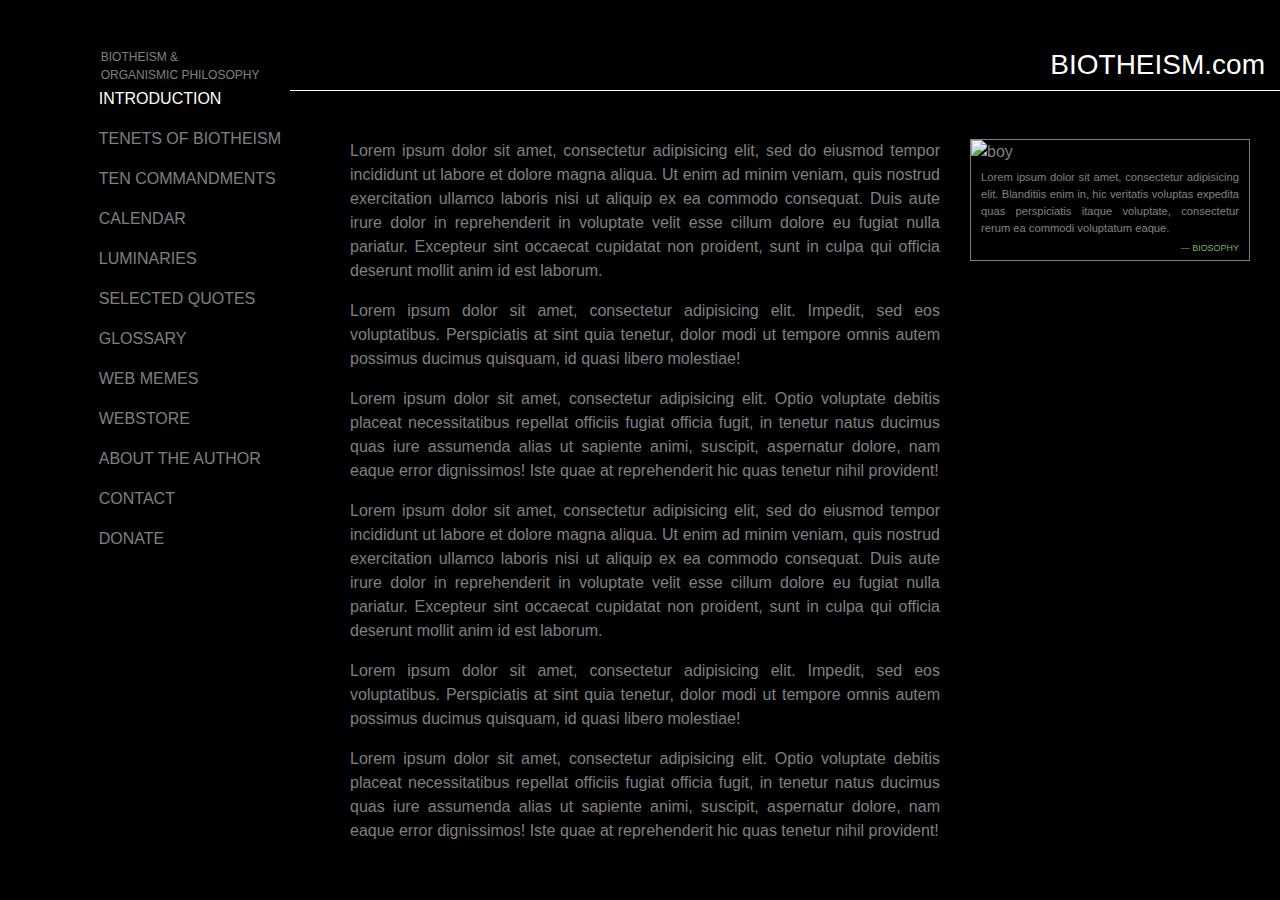
==== index.html @ eb39eb8d "adding my files to my repository" ====
<!DOCTYPE html>
<html lang="en">

<head>
  <!-- Required meta tags -->
  <meta charset="utf-8">
  <meta name="viewport" content="width=device-width, initial-scale=1, shrink-to-fit=no">
  <link rel="shortcut icon" href="https://i.lensdump.com/i/Wda7fF.th.jpg" type="image/jpg">
  <!-- Bootstrap CSS -->
  <link rel="stylesheet" href="https://stackpath.bootstrapcdn.com/bootstrap/4.3.1/css/bootstrap.min.css" integrity="sha384-ggOyR0iXCbMQv3Xipma34MD+dH/1fQ784/j6cY/iJTQUOhcWr7x9JvoRxT2MZw1T" crossorigin="anonymous">

  <link rel="stylesheet" href="css/main.css">

  <title>BIOTHEISM</title>
</head>

<body>
  <div class="container-fluid">
    <div class="row">
      <aside class="col-md-4 col-lg-3 navbar-container" style="background-color: #000000">
        <nav class="navbar navbar-expand-md navbar-dark">
          <a class="navbar-brand" href="#"><img src="https://i.lensdump.com/i/WdaH03.th.png" alt=""></a>
          <button class="navbar-toggler" type="button" data-toggle="collapse" data-target="#navbar" aria-controls="navbarSupportedContent" aria-expanded="false" aria-label="Toggle navigation">
            <span class="navbar-toggler-icon"></span>
          </button>
          <div class="collapse navbar-collapse" id="navbar">

            <!-- Вертикальное меню -->
            <ul class="navbar-nav">
              <p>
                biotheism &<br> organismic philosophy
              </p>

              <li class="nav-item active">
                <a class="nav-link" href="introduction.html">introduction</a>
              </li>
              <li class="nav-item">
                <a class="nav-link" href="tenets.html">tenets of biotheism</a>
              </li>
              <li class="nav-item">
                <a class="nav-link" href="ten_commandments.html">ten commandments</a>
              </li>
              <li class="nav-item">
                <a class="nav-link" href="calendar.html">calendar</a>
              </li>
              <li class="nav-item">
                <a class="nav-link" href="luminaries.html">luminaries</a>
              </li>
              <li class="nav-item">
                <a class="nav-link" href="selected_quotes.html">selected quotes</a>
              </li>
              <li class="nav-item">
                <a class="nav-link" href="glossary.html">glossary</a>
              </li>
              <li class="nav-item">
                <a class="nav-link" href="web_memes.html">web memes</a>
              </li>
              <li class="nav-item">
                <a class="nav-link" href="webstore.html">webstore</a>
              </li>
              <li class="nav-item">
                <a class="nav-link" href="author.html">about the author</a>
              </li>
              <li class="nav-item">
                <a class="nav-link" href="contact.html">contact</a>
              </li>
              <li class="nav-item">
                <a class="nav-link" href="donate.html">donate</a>
              </li>
            </ul>
          </div>
        </nav>
      </aside>

      <main class="col-md-8 col-lg-9 content-container" style="background-color: #000000">
        <h1 class="h3 text-right"><span>biotheism</span>.com</h1>
        <hr class="">

        <section>
          <!-- <div class="row"> -->
          <div class="d-flex flex-wrap">

            <div class="pic order-lg-2 col-lg-4">
              <div class="wrapper">
                <img src="https://i.lensdump.com/i/WdMEXb.png" alt="boy">
                <blockquote class="">
                  Lorem ipsum dolor sit amet, consectetur adipisicing elit. Blanditiis enim in, hic veritatis voluptas expedita quas perspiciatis itaque voluptate, consectetur rerum ea commodi voluptatum eaque.
                  <footer class="blockquote-footer" style="color: #7FB162;">biosophy</footer>
              </div>
            </div>

            <div class="text order-lg-1 col-lg-8">
              <p>Lorem ipsum dolor sit amet, consectetur adipisicing elit, sed do eiusmod tempor incididunt ut labore et dolore magna aliqua. Ut enim ad minim veniam, quis
              nostrud exercitation ullamco laboris nisi ut aliquip ex ea commodo consequat. Duis aute irure dolor in reprehenderit in voluptate velit esse cillum dolore eu fugiat nulla pariatur. Excepteur sint occaecat cupidatat non proident, sunt
              in culpa qui officia deserunt mollit anim id est laborum.</p>
              <p>Lorem ipsum dolor sit amet, consectetur adipisicing elit. Impedit, sed eos voluptatibus. Perspiciatis at sint quia tenetur, dolor modi ut tempore omnis autem possimus ducimus quisquam, id quasi libero molestiae!</p>
              <p>Lorem ipsum dolor sit amet, consectetur adipisicing elit. Optio voluptate debitis placeat necessitatibus repellat officiis fugiat officia fugit, in tenetur natus ducimus quas iure assumenda alias ut sapiente animi, suscipit, aspernatur dolore, nam eaque error dignissimos! Iste quae at reprehenderit hic quas tenetur nihil provident!</p>
              <p>Lorem ipsum dolor sit amet, consectetur adipisicing elit, sed do eiusmod tempor incididunt ut labore et dolore magna aliqua. Ut enim ad minim veniam, quis
              nostrud exercitation ullamco laboris nisi ut aliquip ex ea commodo consequat. Duis aute irure dolor in reprehenderit in voluptate velit esse cillum dolore eu fugiat nulla pariatur. Excepteur sint occaecat cupidatat non proident, sunt
              in culpa qui officia deserunt mollit anim id est laborum.</p>
              <p>Lorem ipsum dolor sit amet, consectetur adipisicing elit. Impedit, sed eos voluptatibus. Perspiciatis at sint quia tenetur, dolor modi ut tempore omnis autem possimus ducimus quisquam, id quasi libero molestiae!</p>
              <p>Lorem ipsum dolor sit amet, consectetur adipisicing elit. Optio voluptate debitis placeat necessitatibus repellat officiis fugiat officia fugit, in tenetur natus ducimus quas iure assumenda alias ut sapiente animi, suscipit, aspernatur dolore, nam eaque error dignissimos! Iste quae at reprehenderit hic quas tenetur nihil provident!</p>
            </div>
          </div>

        </section>
      </main>
    </div>
  </div>

  <!-- Optional JavaScript -->
  <!-- jQuery first, then Popper.js, then Bootstrap JS -->
  <script src="https://code.jquery.com/jquery-3.3.1.slim.min.js" integrity="sha384-q8i/X+965DzO0rT7abK41JStQIAqVgRVzpbzo5smXKp4YfRvH+8abtTE1Pi6jizo" crossorigin="anonymous"></script>
  <script src="https://cdnjs.cloudflare.com/ajax/libs/popper.js/1.14.7/umd/popper.min.js" integrity="sha384-UO2eT0CpHqdSJQ6hJty5KVphtPhzWj9WO1clHTMGa3JDZwrnQq4sF86dIHNDz0W1" crossorigin="anonymous"></script>
  <script src="https://stackpath.bootstrapcdn.com/bootstrap/4.3.1/js/bootstrap.min.js" integrity="sha384-JjSmVgyd0p3pXB1rRibZUAYoIIy6OrQ6VrjIEaFf/nJGzIxFDsf4x0xIM+B07jRM" crossorigin="anonymous"></script>
  <!-- <script src="js/my.js"></script> -->
</body>

</html>
---- css/main.css ----
*{
  box-sizing: border-box;
  margin: 0;
  padding: 0;
  font-family: 'Open Sans', sans-serif;
  color: rgba(255,255,255,.5);
}

.navbar-brand img {
  height: 50px;
  margin-right: 1rem;
}

ul {
  text-transform: uppercase;
}

ul > p{
  margin-bottom: -5px;
  font-size: 12px;
}

hr {
  margin: 0 -45px 20px;
  border-top: 1px solid #ffffff;
}

h1, h1 span {
  color: #ffffff;
}

h1 span {
  text-transform: uppercase;
}

div .text {
  text-align: justify;
}

div .pic .wrapper {
  border: solid 1px;
  margin-bottom: 10px;
}

div .pic img {
  width: 100%;
}

blockquote {
  padding: 5px 10px;
  margin-bottom: 0;
  font-size: 0.7em;
  text-align: justify;
}

blockquote footer {
  text-align: right;
  /* color: #7FB162; */
  text-transform: uppercase;
  margin-top: 5px;
}

@media (min-width: 768px) {
  .navbar-container {
    position: sticky;
    top: 0;
    overflow-y: auto;
    height: 100vh;
  }

  .navbar-container .navbar {
    align-items: flex-end;
    justify-content: flex-start;
    flex-wrap: nowrap;
    flex-direction: column;
    height: 100%;
  }

  .navbar-container .navbar-collapse {
    align-items: flex-start;
  }

  .navbar-container .nav {
    flex-direction: column;
    flex-wrap: nowrap;
  }

  .navbar-container .navbar-nav {
    flex-direction: column !important;
  }

  .navbar-brand img {
    height: 100%;
  }

  ul > p{
    padding-left: 10px;
  }

  h1 {
    margin-top: 3rem!important;
  }

  hr {
    margin-bottom: 3rem!important;
  }
}
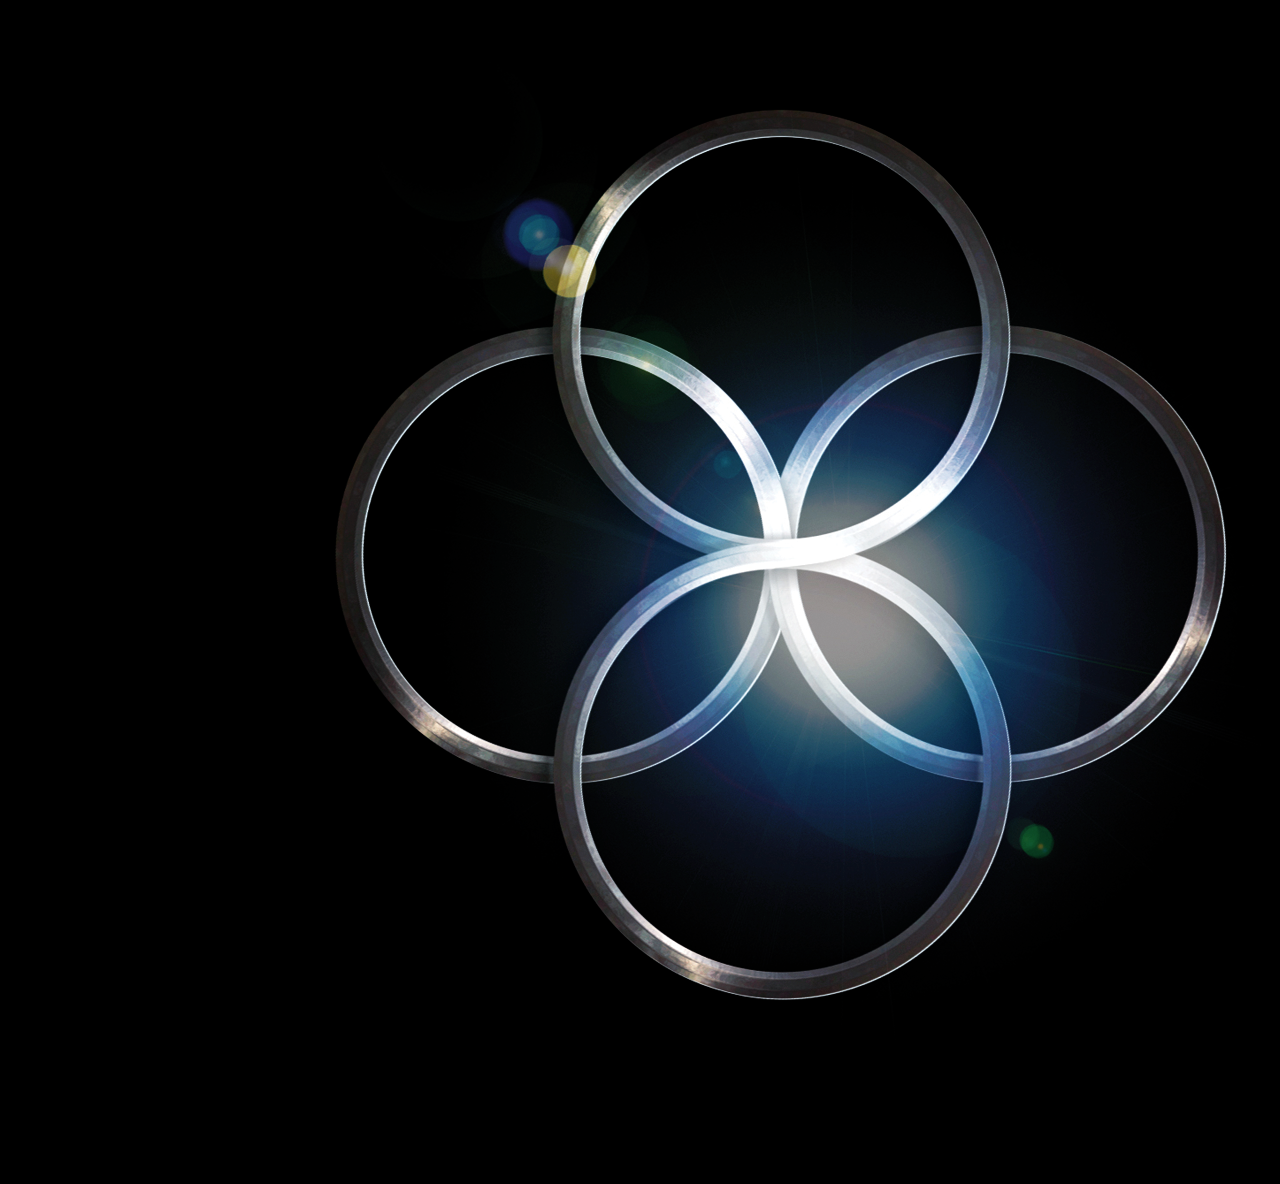
==== commit 18e6131a: "changes in blockquote font, put link on logo, put alt for logo" ====
--- a/index.html
+++ b/index.html
@@ -15,97 +15,15 @@
 </head>
 
 <body>
-  <div class="container-fluid">
-    <div class="row">
-      <aside class="col-md-4 col-lg-3 navbar-container" style="background-color: #000000">
-        <nav class="navbar navbar-expand-md navbar-dark">
-          <a class="navbar-brand" href="#"><img src="https://i.lensdump.com/i/WdaH03.th.png" alt=""></a>
-          <button class="navbar-toggler" type="button" data-toggle="collapse" data-target="#navbar" aria-controls="navbarSupportedContent" aria-expanded="false" aria-label="Toggle navigation">
-            <span class="navbar-toggler-icon"></span>
-          </button>
-          <div class="collapse navbar-collapse" id="navbar">
-
-            <!-- Вертикальное меню -->
-            <ul class="navbar-nav">
-              <p>
-                biotheism &<br> organismic philosophy
-              </p>
-
-              <li class="nav-item active">
-                <a class="nav-link" href="introduction.html">introduction</a>
-              </li>
-              <li class="nav-item">
-                <a class="nav-link" href="tenets.html">tenets of biotheism</a>
-              </li>
-              <li class="nav-item">
-                <a class="nav-link" href="ten_commandments.html">ten commandments</a>
-              </li>
-              <li class="nav-item">
-                <a class="nav-link" href="calendar.html">calendar</a>
-              </li>
-              <li class="nav-item">
-                <a class="nav-link" href="luminaries.html">luminaries</a>
-              </li>
-              <li class="nav-item">
-                <a class="nav-link" href="selected_quotes.html">selected quotes</a>
-              </li>
-              <li class="nav-item">
-                <a class="nav-link" href="glossary.html">glossary</a>
-              </li>
-              <li class="nav-item">
-                <a class="nav-link" href="web_memes.html">web memes</a>
-              </li>
-              <li class="nav-item">
-                <a class="nav-link" href="webstore.html">webstore</a>
-              </li>
-              <li class="nav-item">
-                <a class="nav-link" href="author.html">about the author</a>
-              </li>
-              <li class="nav-item">
-                <a class="nav-link" href="contact.html">contact</a>
-              </li>
-              <li class="nav-item">
-                <a class="nav-link" href="donate.html">donate</a>
-              </li>
-            </ul>
-          </div>
-        </nav>
-      </aside>
-
+  <div class="container-fluid" style="background-color: #000000">
+    <!-- <div class="row">
       <main class="col-md-8 col-lg-9 content-container" style="background-color: #000000">
-        <h1 class="h3 text-right"><span>biotheism</span>.com</h1>
-        <hr class="">
-
-        <section>
-          <!-- <div class="row"> -->
-          <div class="d-flex flex-wrap">
-
-            <div class="pic order-lg-2 col-lg-4">
-              <div class="wrapper">
-                <img src="https://i.lensdump.com/i/WdMEXb.png" alt="boy">
-                <blockquote class="">
-                  Lorem ipsum dolor sit amet, consectetur adipisicing elit. Blanditiis enim in, hic veritatis voluptas expedita quas perspiciatis itaque voluptate, consectetur rerum ea commodi voluptatum eaque.
-                  <footer class="blockquote-footer" style="color: #7FB162;">biosophy</footer>
-              </div>
-            </div>
-
-            <div class="text order-lg-1 col-lg-8">
-              <p>Lorem ipsum dolor sit amet, consectetur adipisicing elit, sed do eiusmod tempor incididunt ut labore et dolore magna aliqua. Ut enim ad minim veniam, quis
-              nostrud exercitation ullamco laboris nisi ut aliquip ex ea commodo consequat. Duis aute irure dolor in reprehenderit in voluptate velit esse cillum dolore eu fugiat nulla pariatur. Excepteur sint occaecat cupidatat non proident, sunt
-              in culpa qui officia deserunt mollit anim id est laborum.</p>
-              <p>Lorem ipsum dolor sit amet, consectetur adipisicing elit. Impedit, sed eos voluptatibus. Perspiciatis at sint quia tenetur, dolor modi ut tempore omnis autem possimus ducimus quisquam, id quasi libero molestiae!</p>
-              <p>Lorem ipsum dolor sit amet, consectetur adipisicing elit. Optio voluptate debitis placeat necessitatibus repellat officiis fugiat officia fugit, in tenetur natus ducimus quas iure assumenda alias ut sapiente animi, suscipit, aspernatur dolore, nam eaque error dignissimos! Iste quae at reprehenderit hic quas tenetur nihil provident!</p>
-              <p>Lorem ipsum dolor sit amet, consectetur adipisicing elit, sed do eiusmod tempor incididunt ut labore et dolore magna aliqua. Ut enim ad minim veniam, quis
-              nostrud exercitation ullamco laboris nisi ut aliquip ex ea commodo consequat. Duis aute irure dolor in reprehenderit in voluptate velit esse cillum dolore eu fugiat nulla pariatur. Excepteur sint occaecat cupidatat non proident, sunt
-              in culpa qui officia deserunt mollit anim id est laborum.</p>
-              <p>Lorem ipsum dolor sit amet, consectetur adipisicing elit. Impedit, sed eos voluptatibus. Perspiciatis at sint quia tenetur, dolor modi ut tempore omnis autem possimus ducimus quisquam, id quasi libero molestiae!</p>
-              <p>Lorem ipsum dolor sit amet, consectetur adipisicing elit. Optio voluptate debitis placeat necessitatibus repellat officiis fugiat officia fugit, in tenetur natus ducimus quas iure assumenda alias ut sapiente animi, suscipit, aspernatur dolore, nam eaque error dignissimos! Iste quae at reprehenderit hic quas tenetur nihil provident!</p>
-            </div>
-          </div>
-
-        </section>
+        <img src="img/Logo.png" alt="logo">
       </main>
-    </div>
+    </div> -->
+    <main class="content-container" style="background-color: #000000">
+      <img src="img/Logo.png" alt="logo">
+    </main>
   </div>
 
   <!-- Optional JavaScript -->
--- a/css/main.css
+++ b/css/main.css
@@ -21,7 +21,7 @@
 }
 
 hr {
-  margin: 0 -45px 20px;
+  margin: 0 -15px 20px -45px;
   border-top: 1px solid #ffffff;
 }
 
@@ -49,7 +49,7 @@
 blockquote {
   padding: 5px 10px;
   margin-bottom: 0;
-  font-size: 0.7em;
+  /* font-size: 0.7em; */
   text-align: justify;
 }
 
@@ -105,3 +105,9 @@
     margin-bottom: 3rem!important;
   }
 }
+
+html, body {
+  height: 100%;
+  width: 100%;
+  background-color: black;
+}
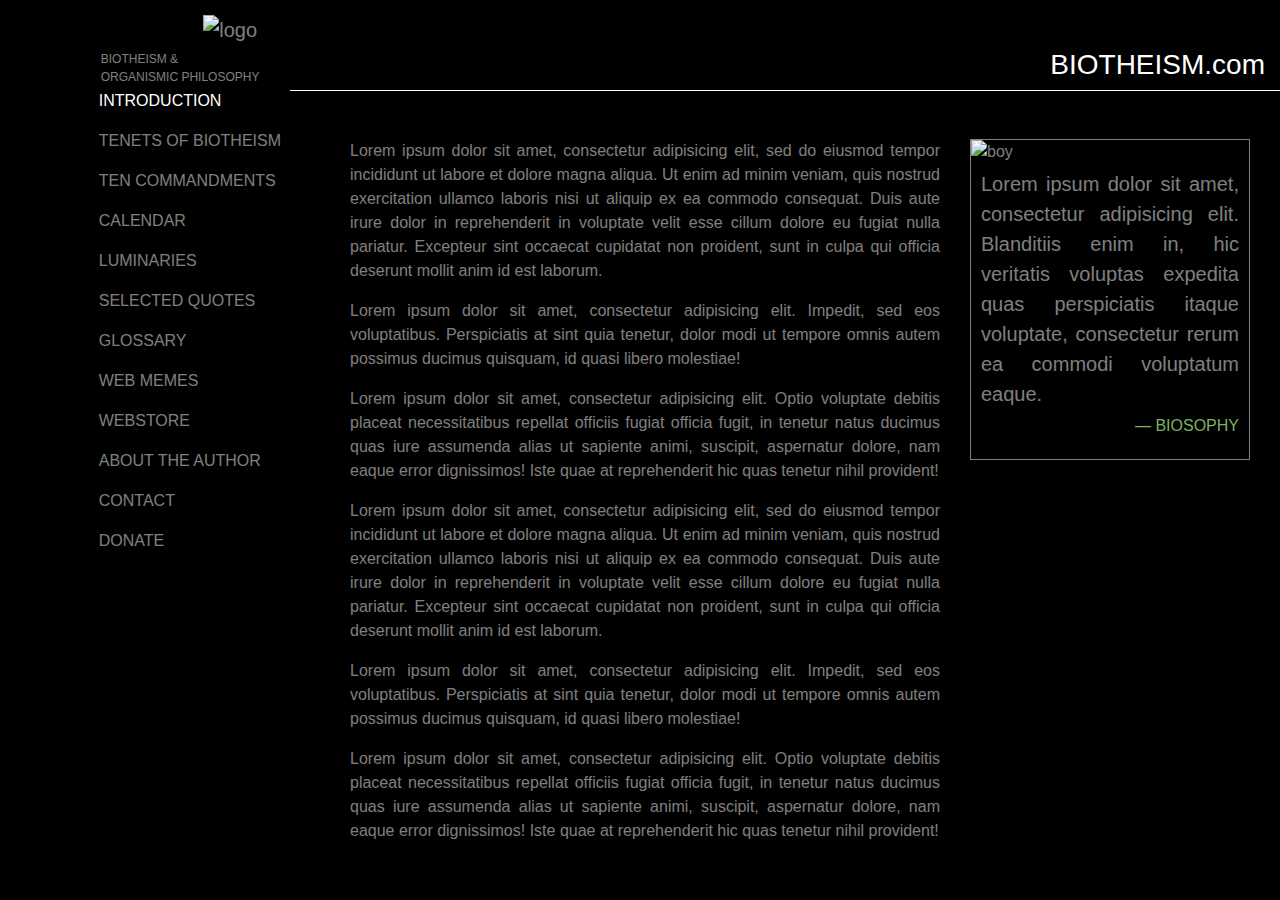
==== commit 155febc9: "index was changed" ====
--- a/index.html
+++ b/index.html
@@ -15,15 +15,97 @@
 </head>
 
 <body>
-  <div class="container-fluid" style="background-color: #000000">
-    <!-- <div class="row">
+  <div class="container-fluid">
+    <div class="row">
+      <aside class="col-md-4 col-lg-3 navbar-container" style="background-color: #000000">
+        <nav class="navbar navbar-expand-md navbar-dark">
+          <a class="navbar-brand" href="http://biotheism.com"><img src="https://i.lensdump.com/i/WdaH03.th.png" alt="logo"></a>
+          <button class="navbar-toggler" type="button" data-toggle="collapse" data-target="#navbar" aria-controls="navbarSupportedContent" aria-expanded="false" aria-label="Toggle navigation">
+            <span class="navbar-toggler-icon"></span>
+          </button>
+          <div class="collapse navbar-collapse" id="navbar">
+
+            <!-- Вертикальное меню -->
+            <ul class="navbar-nav">
+              <p>
+                biotheism &<br> organismic philosophy
+              </p>
+
+              <li class="nav-item active">
+                <a class="nav-link" href="introduction.html">introduction</a>
+              </li>
+              <li class="nav-item">
+                <a class="nav-link" href="tenets.html">tenets of biotheism</a>
+              </li>
+              <li class="nav-item">
+                <a class="nav-link" href="ten_commandments.html">ten commandments</a>
+              </li>
+              <li class="nav-item">
+                <a class="nav-link" href="calendar.html">calendar</a>
+              </li>
+              <li class="nav-item">
+                <a class="nav-link" href="luminaries.html">luminaries</a>
+              </li>
+              <li class="nav-item">
+                <a class="nav-link" href="selected_quotes.html">selected quotes</a>
+              </li>
+              <li class="nav-item">
+                <a class="nav-link" href="glossary.html">glossary</a>
+              </li>
+              <li class="nav-item">
+                <a class="nav-link" href="web_memes.html">web memes</a>
+              </li>
+              <li class="nav-item">
+                <a class="nav-link" href="webstore.html">webstore</a>
+              </li>
+              <li class="nav-item">
+                <a class="nav-link" href="author.html">about the author</a>
+              </li>
+              <li class="nav-item">
+                <a class="nav-link" href="contact.html">contact</a>
+              </li>
+              <li class="nav-item">
+                <a class="nav-link" href="donate.html">donate</a>
+              </li>
+            </ul>
+          </div>
+        </nav>
+      </aside>
+
       <main class="col-md-8 col-lg-9 content-container" style="background-color: #000000">
-        <img src="img/Logo.png" alt="logo">
+        <h1 class="h3 text-right"><span>biotheism</span>.com</h1>
+        <hr class="">
+
+        <section>
+          <!-- <div class="row"> -->
+          <div class="d-flex flex-wrap">
+
+            <div class="pic order-lg-2 col-lg-4">
+              <div class="wrapper">
+                <img src="https://i.lensdump.com/i/WdMEXb.png" alt="boy">
+                <blockquote class="blockquote">
+                  Lorem ipsum dolor sit amet, consectetur adipisicing elit. Blanditiis enim in, hic veritatis voluptas expedita quas perspiciatis itaque voluptate, consectetur rerum ea commodi voluptatum eaque.
+                  <footer class="blockquote-footer" style="color: #7FB162;">biosophy</footer>
+              </div>
+            </div>
+
+            <div class="text order-lg-1 col-lg-8">
+              <p>Lorem ipsum dolor sit amet, consectetur adipisicing elit, sed do eiusmod tempor incididunt ut labore et dolore magna aliqua. Ut enim ad minim veniam, quis
+              nostrud exercitation ullamco laboris nisi ut aliquip ex ea commodo consequat. Duis aute irure dolor in reprehenderit in voluptate velit esse cillum dolore eu fugiat nulla pariatur. Excepteur sint occaecat cupidatat non proident, sunt
+              in culpa qui officia deserunt mollit anim id est laborum.</p>
+              <p>Lorem ipsum dolor sit amet, consectetur adipisicing elit. Impedit, sed eos voluptatibus. Perspiciatis at sint quia tenetur, dolor modi ut tempore omnis autem possimus ducimus quisquam, id quasi libero molestiae!</p>
+              <p>Lorem ipsum dolor sit amet, consectetur adipisicing elit. Optio voluptate debitis placeat necessitatibus repellat officiis fugiat officia fugit, in tenetur natus ducimus quas iure assumenda alias ut sapiente animi, suscipit, aspernatur dolore, nam eaque error dignissimos! Iste quae at reprehenderit hic quas tenetur nihil provident!</p>
+              <p>Lorem ipsum dolor sit amet, consectetur adipisicing elit, sed do eiusmod tempor incididunt ut labore et dolore magna aliqua. Ut enim ad minim veniam, quis
+              nostrud exercitation ullamco laboris nisi ut aliquip ex ea commodo consequat. Duis aute irure dolor in reprehenderit in voluptate velit esse cillum dolore eu fugiat nulla pariatur. Excepteur sint occaecat cupidatat non proident, sunt
+              in culpa qui officia deserunt mollit anim id est laborum.</p>
+              <p>Lorem ipsum dolor sit amet, consectetur adipisicing elit. Impedit, sed eos voluptatibus. Perspiciatis at sint quia tenetur, dolor modi ut tempore omnis autem possimus ducimus quisquam, id quasi libero molestiae!</p>
+              <p>Lorem ipsum dolor sit amet, consectetur adipisicing elit. Optio voluptate debitis placeat necessitatibus repellat officiis fugiat officia fugit, in tenetur natus ducimus quas iure assumenda alias ut sapiente animi, suscipit, aspernatur dolore, nam eaque error dignissimos! Iste quae at reprehenderit hic quas tenetur nihil provident!</p>
+            </div>
+          </div>
+
+        </section>
       </main>
-    </div> -->
-    <main class="content-container" style="background-color: #000000">
-      <img src="img/Logo.png" alt="logo">
-    </main>
+    </div>
   </div>
 
   <!-- Optional JavaScript -->
--- a/css/main.css
+++ b/css/main.css
@@ -1,9 +1,9 @@
-*{
+* {
   box-sizing: border-box;
   margin: 0;
   padding: 0;
   font-family: 'Open Sans', sans-serif;
-  color: rgba(255,255,255,.5);
+  color: rgba(255, 255, 255, .5);
 }
 
 .navbar-brand img {
@@ -15,7 +15,7 @@
   text-transform: uppercase;
 }
 
-ul > p{
+ul>p {
   margin-bottom: -5px;
   font-size: 12px;
 }
@@ -60,6 +60,37 @@
   margin-top: 5px;
 }
 
+/* `````glossary````` */
+.text-glossary-header::after {
+  display: block;
+  text-align: center;
+  content: "*****";
+  letter-spacing: 1.5em;
+  margin: 0.2em auto 0.4em;
+}
+
+.text-glossary-main span {
+  color: #ffffff;
+}
+
+.alphabet a {
+  color: rgba(255, 255, 255, .5);
+  text-transform: uppercase;
+}
+
+.alphabet a.act {
+  color: #ffffff;
+}
+
+.alphabet a:hover {
+  color: rgba(255, 255, 255, 0.8);
+}
+
+.alphabet a:active {
+  color: rgba(255, 255, 255, 1);
+}
+
+
 @media (min-width: 768px) {
   .navbar-container {
     position: sticky;
@@ -93,16 +124,16 @@
     height: 100%;
   }
 
-  ul > p{
+  ul>p {
     padding-left: 10px;
   }
 
   h1 {
-    margin-top: 3rem!important;
+    margin-top: 3rem !important;
   }
 
   hr {
-    margin-bottom: 3rem!important;
+    margin-bottom: 3rem !important;
   }
 }
 
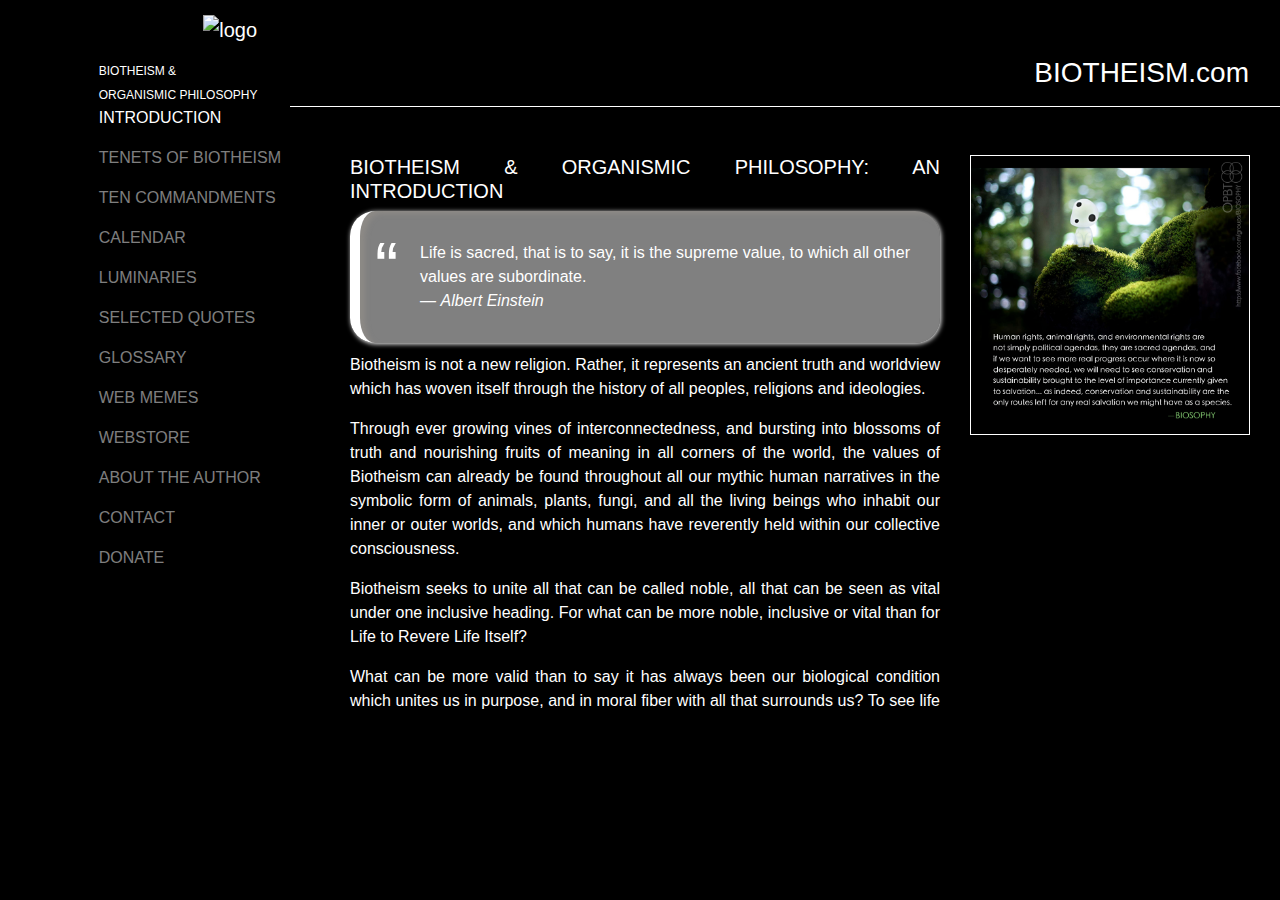
==== commit fd16b700: "added information on index and glossary, added link on header, changed menu fist row" ====
--- a/index.html
+++ b/index.html
@@ -19,7 +19,7 @@
     <div class="row">
       <aside class="col-md-4 col-lg-3 navbar-container" style="background-color: #000000">
         <nav class="navbar navbar-expand-md navbar-dark">
-          <a class="navbar-brand" href="http://biotheism.com"><img src="https://i.lensdump.com/i/WdaH03.th.png" alt="logo"></a>
+          <a class="navbar-brand" href="index.html"><img src="https://i.lensdump.com/i/WdaH03.th.png" alt="logo"></a>
           <button class="navbar-toggler" type="button" data-toggle="collapse" data-target="#navbar" aria-controls="navbarSupportedContent" aria-expanded="false" aria-label="Toggle navigation">
             <span class="navbar-toggler-icon"></span>
           </button>
@@ -27,12 +27,8 @@
 
             <!-- Вертикальное меню -->
             <ul class="navbar-nav">
-              <p>
-                biotheism &<br> organismic philosophy
-              </p>
-
               <li class="nav-item active">
-                <a class="nav-link" href="introduction.html">introduction</a>
+                <a class="nav-link" href="index.html"><span>biotheism &<br> organismic philosophy</span><br>introduction</a>
               </li>
               <li class="nav-item">
                 <a class="nav-link" href="tenets.html">tenets of biotheism</a>
@@ -72,38 +68,76 @@
         </nav>
       </aside>
 
-      <main class="col-md-8 col-lg-9 content-container" style="background-color: #000000">
-        <h1 class="h3 text-right"><span>biotheism</span>.com</h1>
-        <hr class="">
+      <main class="col-md-8 col-lg-9 content-container">
+        <header class="sticky-top" style="background-color: #000000">
+          <h1 class="h3 text-right"><a class="nav-link" href="index.html"><span>biotheism</span>.com</a></h1>
+          <hr class="">
+        </header>
 
-        <section>
-          <!-- <div class="row"> -->
-          <div class="d-flex flex-wrap">
+        <div class="d-flex flex-wrap">
+          <section class="pic order-lg-2 col-lg-4">
+            <div class="wrapper">
+              <img src="img/img_bq.png" alt="boy">
+            </div>
+          </section>
 
-            <div class="pic order-lg-2 col-lg-4">
-              <div class="wrapper">
-                <img src="https://i.lensdump.com/i/WdMEXb.png" alt="boy">
-                <blockquote class="blockquote">
-                  Lorem ipsum dolor sit amet, consectetur adipisicing elit. Blanditiis enim in, hic veritatis voluptas expedita quas perspiciatis itaque voluptate, consectetur rerum ea commodi voluptatum eaque.
-                  <footer class="blockquote-footer" style="color: #7FB162;">biosophy</footer>
-              </div>
-            </div>
+          <section class="text order-lg-1 col-lg-8">
+            <h3 class="h5" style="text-transform: uppercase;">biotheism & organismic philosophy: an introduction</h3>
 
-            <div class="text order-lg-1 col-lg-8">
-              <p>Lorem ipsum dolor sit amet, consectetur adipisicing elit, sed do eiusmod tempor incididunt ut labore et dolore magna aliqua. Ut enim ad minim veniam, quis
-              nostrud exercitation ullamco laboris nisi ut aliquip ex ea commodo consequat. Duis aute irure dolor in reprehenderit in voluptate velit esse cillum dolore eu fugiat nulla pariatur. Excepteur sint occaecat cupidatat non proident, sunt
-              in culpa qui officia deserunt mollit anim id est laborum.</p>
-              <p>Lorem ipsum dolor sit amet, consectetur adipisicing elit. Impedit, sed eos voluptatibus. Perspiciatis at sint quia tenetur, dolor modi ut tempore omnis autem possimus ducimus quisquam, id quasi libero molestiae!</p>
-              <p>Lorem ipsum dolor sit amet, consectetur adipisicing elit. Optio voluptate debitis placeat necessitatibus repellat officiis fugiat officia fugit, in tenetur natus ducimus quas iure assumenda alias ut sapiente animi, suscipit, aspernatur dolore, nam eaque error dignissimos! Iste quae at reprehenderit hic quas tenetur nihil provident!</p>
-              <p>Lorem ipsum dolor sit amet, consectetur adipisicing elit, sed do eiusmod tempor incididunt ut labore et dolore magna aliqua. Ut enim ad minim veniam, quis
-              nostrud exercitation ullamco laboris nisi ut aliquip ex ea commodo consequat. Duis aute irure dolor in reprehenderit in voluptate velit esse cillum dolore eu fugiat nulla pariatur. Excepteur sint occaecat cupidatat non proident, sunt
-              in culpa qui officia deserunt mollit anim id est laborum.</p>
-              <p>Lorem ipsum dolor sit amet, consectetur adipisicing elit. Impedit, sed eos voluptatibus. Perspiciatis at sint quia tenetur, dolor modi ut tempore omnis autem possimus ducimus quisquam, id quasi libero molestiae!</p>
-              <p>Lorem ipsum dolor sit amet, consectetur adipisicing elit. Optio voluptate debitis placeat necessitatibus repellat officiis fugiat officia fugit, in tenetur natus ducimus quas iure assumenda alias ut sapiente animi, suscipit, aspernatur dolore, nam eaque error dignissimos! Iste quae at reprehenderit hic quas tenetur nihil provident!</p>
-            </div>
-          </div>
+            <blockquote>
+              Life is sacred, that is to say, it is the supreme value, to which all other values are subordinate.
+              <footer>&#8212; <cite>Albert Einstein</cite></footer>
+            </blockquote>
 
-        </section>
+            <p>Biotheism is not a new religion. Rather, it represents an ancient truth and worldview which has woven itself through the history of all peoples, religions and ideologies.</p>
+
+            <p>Through ever growing vines of interconnectedness, and bursting into blossoms of truth and nourishing fruits of meaning in all corners of the world, the values of Biotheism can already be found throughout all our mythic human narratives
+              in the symbolic form of animals, plants, fungi, and all the living beings who inhabit our inner or outer worlds, and which humans have reverently held within our collective consciousness.</p>
+
+            <p>Biotheism seeks to unite all that can be called noble, all that can be seen as vital under one inclusive heading. For what can be more noble, inclusive or vital than for Life to Revere Life Itself?</p>
+
+            <p>What can be more valid than to say it has always been our biological condition which unites us in purpose, and in moral fiber with all that surrounds us? To see life — *thriving life* — as the highest value, and health as the primal
+              impetus behind all our moral systems, is only to give due deference to that which is both scientifically and spiritually valid…</p>
+
+            <p>Biotheists dedicate themselves to stewardship and action, not a set of rigid beliefs or strict rules of conduct. Care for each other and the Earth are the true measures of a good Biotheist. We celebrate the key birthdates and life
+              achievements of our scientific, spiritual, and artistic luminaries, but also the natural rhythms of the seasons and celestial convergences. Teachers, artists and healers hold our highest ecclesiastic offices.</p>
+
+            <p>Perhaps most importantly, Biotheists seek to leave a light footprint, and to do so, adhere to deep ecological, and biocentric ethics, promoting Deep Ecology, Organic Permaculture, and green solutions to enduring problems. Through this
+              platform we will seek to engage the wider public, promoting sensible and compassion based ethical guidelines such as the "SCOSH" dietary standard… an acronym for "Sustainable, Compassionate, Organic, Socially-responsible, and Healthy."
+            </p>
+
+            <p>At the center of understanding the Biotheist worldview, is understanding Organicism, or the view that the ultimate nature of reality is as a living organism. This is a systems-theory based view, wholly consistent with current theories
+              at the forefront of science.</p>
+
+            <p>Biotheism seeks to bridge the divide between theological philosophy, and philosophical theology — at its core embracing both reason and intuition; the sciences, as well as the arts and spiritual wisdom found throughout all cultures. As
+              its full name implies, ‘Biosophy & Organismic Philosophy’ is founded upon the balance of both sides of the human condition; the ancient wisdom of our ancestors AND the value of modern empirical methodology. Another name for this
+              worldview is ‘The Great Unteaching’; a response to the sad fact that humans have, for far too long, been conditioned to see these two perspectives as opposing one another, and inherently contradictory. We have been incorrectly led to
+              believe that theology and science must be at odds, but nothing is further from the truth. They are only at odds when there is a lack of capacity for one perspective to understand and appreciate the other. Integrating both into one
+              cohesive whole is central to the purposes of the Unteaching of Biotheism & Organismic Philosophy.</p>
+
+            <p>Biotheism & Organismic Philosophy does not intend to miraculously or mysteriously alter one's basic understanding of themselves or reality. For it to be effective, it must be applicable at all levels of functionality, from the mundane
+              activities that encompass our daily lives, to our highest and most mystical states. It should also not be seen as a radical replacement for our current beliefs (although this theoretically could occur), instead Biotheism serves as a
+              clarification, and major alteration in our foundational emphasis — a cipher to help us better understand our humanity and spirituality in the context of our biological condition. Ultimately, it should be emphasized that Biotheism &
+              Organismic Philosophy should not in any way be presented as a purely novel, or unfamiliar belief system. It is an affirmation and response to our most basic needs as living, feeling, caring beings. </p>
+
+            <blockquote>
+              All religions, arts and sciences are branches of the same tree. All these aspirations are directed toward ennobling human life, lifting it from the sphere of mere physical existence and leading the individual towards freedom.
+              <footer>&#8212; <cite>Albert Einstein</cite></footer>
+            </blockquote>
+
+            <blockquote>
+              My religion is nature. That’s what arouses those feelings of wonder and mysticism and gratitude in me.
+              <footer>&#8212; <cite>Oliver Sacks</cite></footer>
+            </blockquote>
+
+            <blockquote>
+              Nature is my manifestation of God. I go to nature every day for inspiration in the day’s work. I follow in building the principles which nature has used in its domain.
+              <footer>&#8212; <cite>Frank Lloyd Wright</cite></footer>
+            </blockquote>
+
+            <p></p>
+          </section>
+        </div>
       </main>
     </div>
   </div>
--- a/css/main.css
+++ b/css/main.css
@@ -3,7 +3,7 @@
   margin: 0;
   padding: 0;
   font-family: 'Open Sans', sans-serif;
-  color: rgba(255, 255, 255, .5);
+  /* color: #ffffff; */
 }
 
 .navbar-brand img {
@@ -13,10 +13,10 @@
 
 ul {
   text-transform: uppercase;
+  color: rgba(255, 255, 255, 0.5);
 }
 
-ul>p {
-  margin-bottom: -5px;
+ul span {
   font-size: 12px;
 }
 
@@ -25,39 +25,73 @@
   border-top: 1px solid #ffffff;
 }
 
-h1, h1 span {
+main {
   color: #ffffff;
+  position: relative;
 }
 
 h1 span {
   text-transform: uppercase;
 }
 
+h1 a, h1 a:hover {
+  color: #ffffff;
+}
+
+ main>header {
+  background: #000000;
+}
+
 div .text {
   text-align: justify;
+  overflow-y: scroll;
+  height: auto;
+	max-height: 560px;
 }
+
+.text::-webkit-scrollbar-track {border-radius: 4px;}
+.text::-webkit-scrollbar {width: 6px;}
+.text::-webkit-scrollbar-thumb {border-radius: 4px;background: rgba(255, 255, 255, 0.5);}
+.text:hover::-webkit-scrollbar-thumb {background: #ffffff;}
 
 div .pic .wrapper {
   border: solid 1px;
-  margin-bottom: 10px;
+  margin-bottom: 20px;
 }
 
 div .pic img {
   width: 100%;
 }
 
+/* `````blockquote````` */
 blockquote {
-  padding: 5px 10px;
-  margin-bottom: 0;
-  /* font-size: 0.7em; */
-  text-align: justify;
+  margin: 0;
+  color: #ffffff;
+  padding: 30px 30px 30px 60px;
+  margin-bottom: 10px;
+  border-left: 10px solid #ffffff;
+  position: relative;
+  background: rgba(255, 255, 255, 0.5);
+  font-family: 'Lato', sans-serif;
+  font-weight: 300;
+  border-radius: 25px;
+  box-shadow: inset 5px 3px 5px rgba(154, 147, 140, 0.5), 1px 1px 5px rgba(255, 255, 255, 1);
 }
 
-blockquote footer {
-  text-align: right;
-  /* color: #7FB162; */
-  text-transform: uppercase;
-  margin-top: 5px;
+blockquote:before {
+  content: "\201C";
+  font-family: Arial;
+  color: #ffffff;
+  font-size: 70px;
+  position: absolute;
+  left: 15px;
+  top: 5px;
+}
+
+blockquote p {
+  font-style: italic;
+  font-size: 24px;
+  margin-top: 0;
 }
 
 /* `````glossary````` */
@@ -70,11 +104,13 @@
 }
 
 .text-glossary-main span {
-  color: #ffffff;
+  font-weight:bold;
+  font-style: italic;
+  color: rgba(255, 255, 255, 0.5);
 }
 
 .alphabet a {
-  color: rgba(255, 255, 255, .5);
+  color: rgba(255, 255, 255, 0.5);
   text-transform: uppercase;
 }
 
@@ -87,10 +123,10 @@
 }
 
 .alphabet a:active {
-  color: rgba(255, 255, 255, 1);
+  color: #ffffff;
 }
 
-
+/* `````big screen````` */
 @media (min-width: 768px) {
   .navbar-container {
     position: sticky;
@@ -124,10 +160,9 @@
     height: 100%;
   }
 
-  ul>p {
-    padding-left: 10px;
-  }
-
+  /* ul>p {
+    padding-left: 8px;
+  } */
   h1 {
     margin-top: 3rem !important;
   }
@@ -142,3 +177,8 @@
   width: 100%;
   background-color: black;
 }
+
+.hidden {
+  /* visibility: hidden; */
+  display: none;
+}
